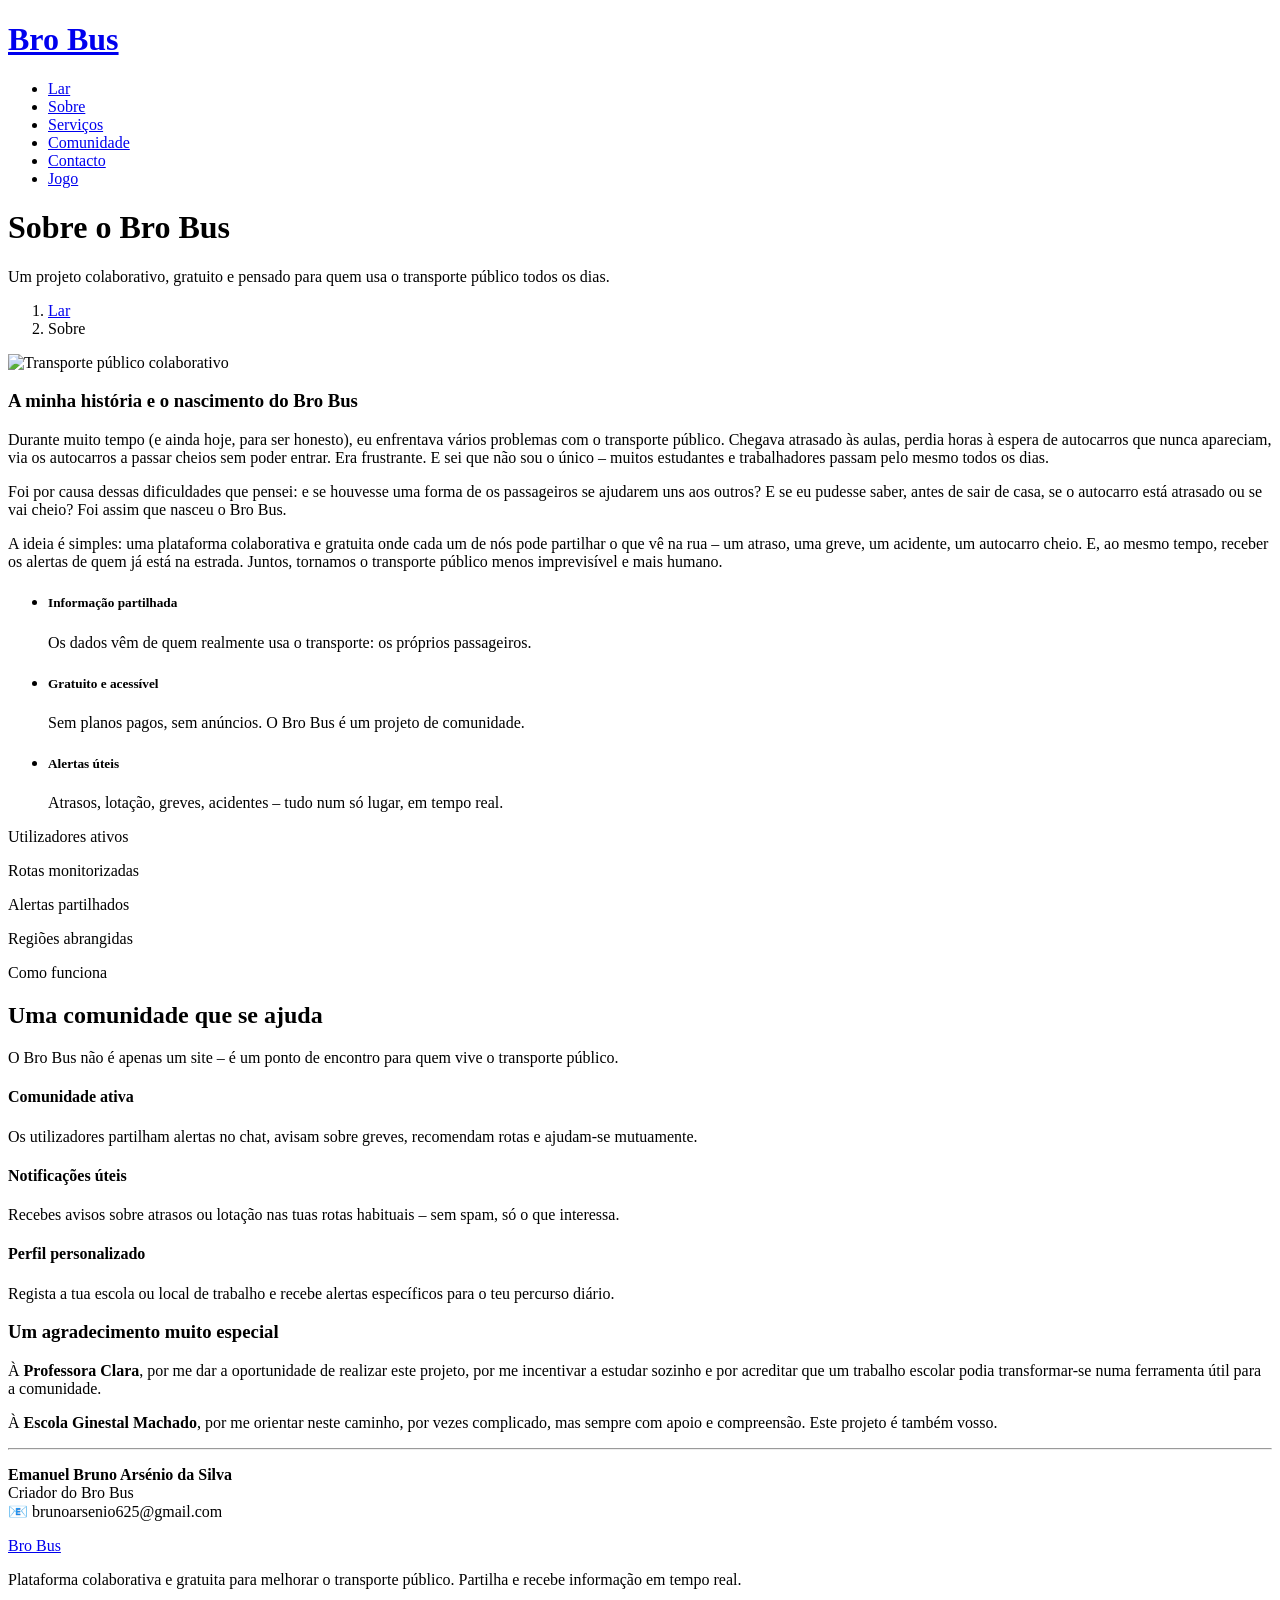
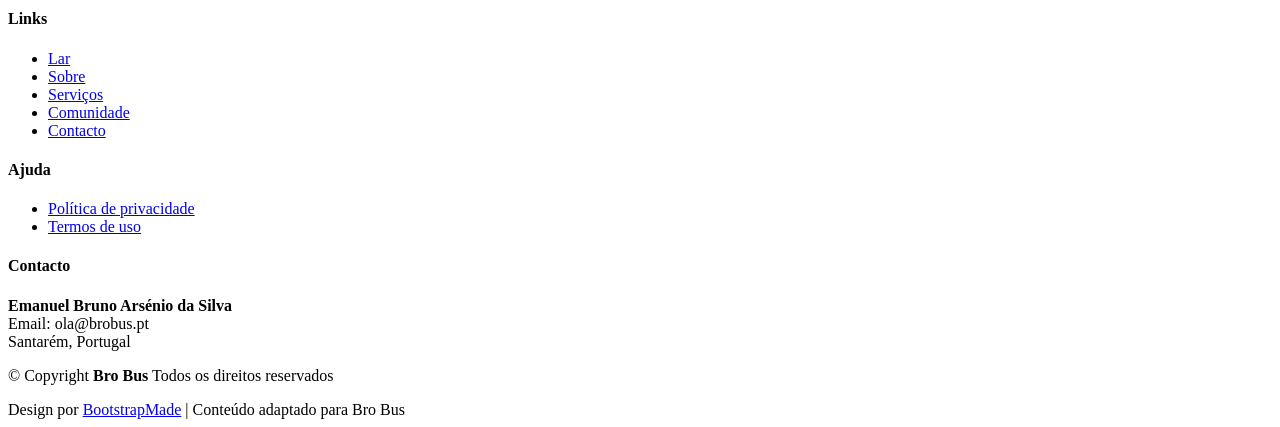
==== about.html @ 73ca7500 "Add files via upload" ====
<!DOCTYPE html>
<html lang="pt">
<head>
  <meta charset="utf-8">
  <meta content="width=device-width, initial-scale=1.0" name="viewport">
  <title>Bro Bus - Sobre o projeto</title>
  <meta name="description" content="Conheça a história do Bro Bus, uma plataforma colaborativa e gratuita para melhorar o transporte público.">
  <meta name="keywords" content="Bro Bus, transporte público, autocarro, colaboração, atrasos">

  <!-- Favicons -->
  <link href="assets/img/favicon.png" rel="icon">
  <link href="assets/img/apple-touch-icon.png" rel="apple-touch-icon">

  <!-- Fonts -->
  <link href="https://fonts.googleapis.com" rel="preconnect">
  <link href="https://fonts.gstatic.com" rel="preconnect" crossorigin>
  <link href="https://fonts.googleapis.com/css2?family=Roboto:ital,wght@0,100;0,300;0,400;0,500;0,700;0,900;1,100;1,300;1,400;1,500;1,700;1,900&family=Poppins:ital,wght@0,100;0,200;0,300;0,400;0,500;0,600;0,700;0,800;0,900;1,100;1,200;1,300;1,400;1,500;1,600;1,700;1,800;1,900&display=swap" rel="stylesheet">

  <!-- Vendor CSS Files -->
  <link href="assets/vendor/bootstrap/css/bootstrap.min.css" rel="stylesheet">
  <link href="assets/vendor/bootstrap-icons/bootstrap-icons.css" rel="stylesheet">
  <link href="assets/vendor/aos/aos.css" rel="stylesheet">
  <link href="assets/vendor/fontawesome-free/css/all.min.css" rel="stylesheet">
  <link href="assets/vendor/glightbox/css/glightbox.min.css" rel="stylesheet">
  <link href="assets/vendor/swiper/swiper-bundle.min.css" rel="stylesheet">

  <!-- Main CSS File -->
  <link href="assets/css/main.css" rel="stylesheet">
</head>

<body class="about-page">

  <header id="header" class="header d-flex align-items-center fixed-top">
    <div class="container-fluid container-xl position-relative d-flex align-items-center">
      <a href="index.html" class="logo d-flex align-items-center me-auto">
        <h1 class="sitename">Bro Bus</h1>
      </a>

      <nav id="navmenu" class="navmenu">
        <ul>
          <li><a href="index.html">Lar</a></li>
          <li><a href="about.html" class="active">Sobre</a></li>
          <li><a href="services.html">Serviços</a></li>
          <li><a href="pricing.html">Comunidade</a></li>
          <li><a href="contact.html">Contacto</a></li>
          <li><a href="game.html">Jogo</a></li>
        </ul>
        <i class="mobile-nav-toggle d-xl-none bi bi-list"></i>
      </nav>
    </div>
  </header>

  <main class="main">

    <!-- Page Title -->
    <div class="page-title dark-background" data-aos="fade" style="background-image: url(assets/img/page-title-bg.jpg);">
      <div class="container position-relative">
        <h1>Sobre o Bro Bus</h1>
        <p>Um projeto colaborativo, gratuito e pensado para quem usa o transporte público todos os dias.</p>
        <nav class="breadcrumbs">
          <ol>
            <li><a href="index.html">Lar</a></li>
            <li class="current">Sobre</li>
          </ol>
        </nav>
      </div>
    </div>

    <!-- About Section (história pessoal) - sem vídeo -->
    <section id="about" class="about section">
      <div class="container">
        <div class="row gy-4">
          <div class="col-lg-6 position-relative align-self-start order-lg-last order-first" data-aos="fade-up" data-aos-delay="200">
            <img src="assets/img/about.jpg" class="img-fluid" alt="Transporte público colaborativo">
          </div>
          <div class="col-lg-6 content order-last order-lg-first" data-aos="fade-up" data-aos-delay="100">
            <h3>A minha história e o nascimento do Bro Bus</h3>
            <p>
              Durante muito tempo (e ainda hoje, para ser honesto), eu enfrentava vários problemas com o transporte público. Chegava atrasado às aulas, perdia horas à espera de autocarros que nunca apareciam, via os autocarros a passar cheios sem poder entrar. Era frustrante. E sei que não sou o único – muitos estudantes e trabalhadores passam pelo mesmo todos os dias.
            </p>
            <p>
              Foi por causa dessas dificuldades que pensei: e se houvesse uma forma de os passageiros se ajudarem uns aos outros? E se eu pudesse saber, antes de sair de casa, se o autocarro está atrasado ou se vai cheio? Foi assim que nasceu o Bro Bus.
            </p>
            <p>
              A ideia é simples: uma plataforma colaborativa e gratuita onde cada um de nós pode partilhar o que vê na rua – um atraso, uma greve, um acidente, um autocarro cheio. E, ao mesmo tempo, receber os alertas de quem já está na estrada. Juntos, tornamos o transporte público menos imprevisível e mais humano.
            </p>
            <ul>
              <li><i class="bi bi-diagram-3"></i> <div><h5>Informação partilhada</h5><p>Os dados vêm de quem realmente usa o transporte: os próprios passageiros.</p></div></li>
              <li><i class="bi bi-fullscreen-exit"></i> <div><h5>Gratuito e acessível</h5><p>Sem planos pagos, sem anúncios. O Bro Bus é um projeto de comunidade.</p></div></li>
              <li><i class="bi bi-broadcast"></i> <div><h5>Alertas úteis</h5><p>Atrasos, lotação, greves, acidentes – tudo num só lugar, em tempo real.</p></div></li>
            </ul>
          </div>
        </div>
      </div>
    </section>

    <!-- Problemas que resolvemos (estatísticas) -->
    <section id="stats" class="stats section">
      <div class="container" data-aos="fade-up" data-aos-delay="100">
        <div class="row gy-4">
          <div class="col-lg-3 col-md-6">
            <div class="stats-item text-center w-100 h-100">
              <span data-purecounter-start="0" data-purecounter-end="1240" data-purecounter-duration="1" class="purecounter"></span>
              <p>Utilizadores ativos</p>
            </div>
          </div>
          <div class="col-lg-3 col-md-6">
            <div class="stats-item text-center w-100 h-100">
              <span data-purecounter-start="0" data-purecounter-end="328" data-purecounter-duration="1" class="purecounter"></span>
              <p>Rotas monitorizadas</p>
            </div>
          </div>
          <div class="col-lg-3 col-md-6">
            <div class="stats-item text-center w-100 h-100">
              <span data-purecounter-start="0" data-purecounter-end="1527" data-purecounter-duration="1" class="purecounter"></span>
              <p>Alertas partilhados</p>
            </div>
          </div>
          <div class="col-lg-3 col-md-6">
            <div class="stats-item text-center w-100 h-100">
              <span data-purecounter-start="0" data-purecounter-end="5" data-purecounter-duration="1" class="purecounter"></span>
              <p>Regiões abrangidas</p>
            </div>
          </div>
        </div>
      </div>
    </section>

    <!-- Desenvolvimento (como funciona a comunidade) -->
    <section id="development" class="section">
      <div class="container section-title" data-aos="fade-up">
        <span>Como funciona</span>
        <h2>Uma comunidade que se ajuda</h2>
        <p>O Bro Bus não é apenas um site – é um ponto de encontro para quem vive o transporte público.</p>
      </div>
      <div class="container" data-aos="fade-up">
        <div class="row gy-4">
          <div class="col-lg-4">
            <div class="card border-0 shadow-sm p-4 h-100">
              <i class="bi bi-chat-dots fs-1 text-primary"></i>
              <h4 class="mt-3">Comunidade ativa</h4>
              <p>Os utilizadores partilham alertas no chat, avisam sobre greves, recomendam rotas e ajudam-se mutuamente.</p>
            </div>
          </div>
          <div class="col-lg-4">
            <div class="card border-0 shadow-sm p-4 h-100">
              <i class="bi bi-bell fs-1 text-primary"></i>
              <h4 class="mt-3">Notificações úteis</h4>
              <p>Recebes avisos sobre atrasos ou lotação nas tuas rotas habituais – sem spam, só o que interessa.</p>
            </div>
          </div>
          <div class="col-lg-4">
            <div class="card border-0 shadow-sm p-4 h-100">
              <i class="bi bi-person-badge fs-1 text-primary"></i>
              <h4 class="mt-3">Perfil personalizado</h4>
              <p>Regista a tua escola ou local de trabalho e recebe alertas específicos para o teu percurso diário.</p>
            </div>
          </div>
        </div>
      </div>
    </section>

    <!-- Agradecimento especial -->
    <section class="section pt-0">
      <div class="container" data-aos="fade-up">
        <div class="row justify-content-center">
          <div class="col-lg-8 text-center bg-light p-5 rounded-4">
            <h3><i class="bi bi-heart-fill text-danger"></i> Um agradecimento muito especial</h3>
            <p>
              À <strong>Professora Clara</strong>, por me dar a oportunidade de realizar este projeto, por me incentivar a estudar sozinho e por acreditar que um trabalho escolar podia transformar-se numa ferramenta útil para a comunidade.
            </p>
            <p>
              À <strong>Escola Ginestal Machado</strong>, por me orientar neste caminho, por vezes complicado, mas sempre com apoio e compreensão. Este projeto é também vosso.
            </p>
            <hr class="my-4">
            <p class="mb-0">
              <strong>Emanuel Bruno Arsénio da Silva</strong><br>
              Criador do Bro Bus<br>
              📧 brunoarsenio625@gmail.com
            </p>
          </div>
        </div>
      </div>
    </section>

  </main>

  <footer id="footer" class="footer dark-background">
    <div class="container footer-top">
      <div class="row gy-4">
        <div class="col-lg-5 col-md-12 footer-about">
          <a href="index.html" class="logo d-flex align-items-center"><span class="sitename">Bro Bus</span></a>
          <p>Plataforma colaborativa e gratuita para melhorar o transporte público. Partilha e recebe informação em tempo real.</p>
          <div class="social-links d-flex mt-4">
            <a href="#"><i class="bi bi-twitter-x"></i></a>
            <a href="#"><i class="bi bi-facebook"></i></a>
            <a href="#"><i class="bi bi-instagram"></i></a>
          </div>
        </div>
        <div class="col-lg-2 col-6 footer-links">
          <h4>Links</h4>
          <ul>
            <li><a href="index.html">Lar</a></li>
            <li><a href="about.html">Sobre</a></li>
            <li><a href="services.html">Serviços</a></li>
            <li><a href="pricing.html">Comunidade</a></li>
            <li><a href="contact.html">Contacto</a></li>
          </ul>
        </div>
        <div class="col-lg-2 col-6 footer-links">
          <h4>Ajuda</h4>
          <ul>
            <li><a href="#">Política de privacidade</a></li>
            <li><a href="#">Termos de uso</a></li>
          </ul>
        </div>
        <div class="col-lg-3 col-md-12 footer-contact text-center text-md-start">
          <h4>Contacto</h4>
          <p><strong>Emanuel Bruno Arsénio da Silva</strong><br>
          Email: ola@brobus.pt<br>
          Santarém, Portugal</p>
        </div>
      </div>
    </div>
    <div class="container copyright text-center mt-4">
      <p>© <span>Copyright</span> <strong class="px-1 sitename">Bro Bus</strong> <span>Todos os direitos reservados</span></p>
      <div class="credits">Design por <a href="https://bootstrapmade.com/">BootstrapMade</a> | Conteúdo adaptado para Bro Bus</div>
    </div>
  </footer>

  <a href="#" id="scroll-top" class="scroll-top d-flex align-items-center justify-content-center"><i class="bi bi-arrow-up-short"></i></a>
  <div id="preloader"></div>

  <script src="assets/vendor/bootstrap/js/bootstrap.bundle.min.js"></script>
  <script src="assets/vendor/php-email-form/validate.js"></script>
  <script src="assets/vendor/aos/aos.js"></script>
  <script src="assets/vendor/purecounter/purecounter_vanilla.js"></script>
  <script src="assets/vendor/glightbox/js/glightbox.min.js"></script>
  <script src="assets/vendor/swiper/swiper-bundle.min.js"></script>
  <script src="assets/js/main.js"></script>
  <script>
    AOS.init();
    new PureCounter();
  </script>
</body>
</html>
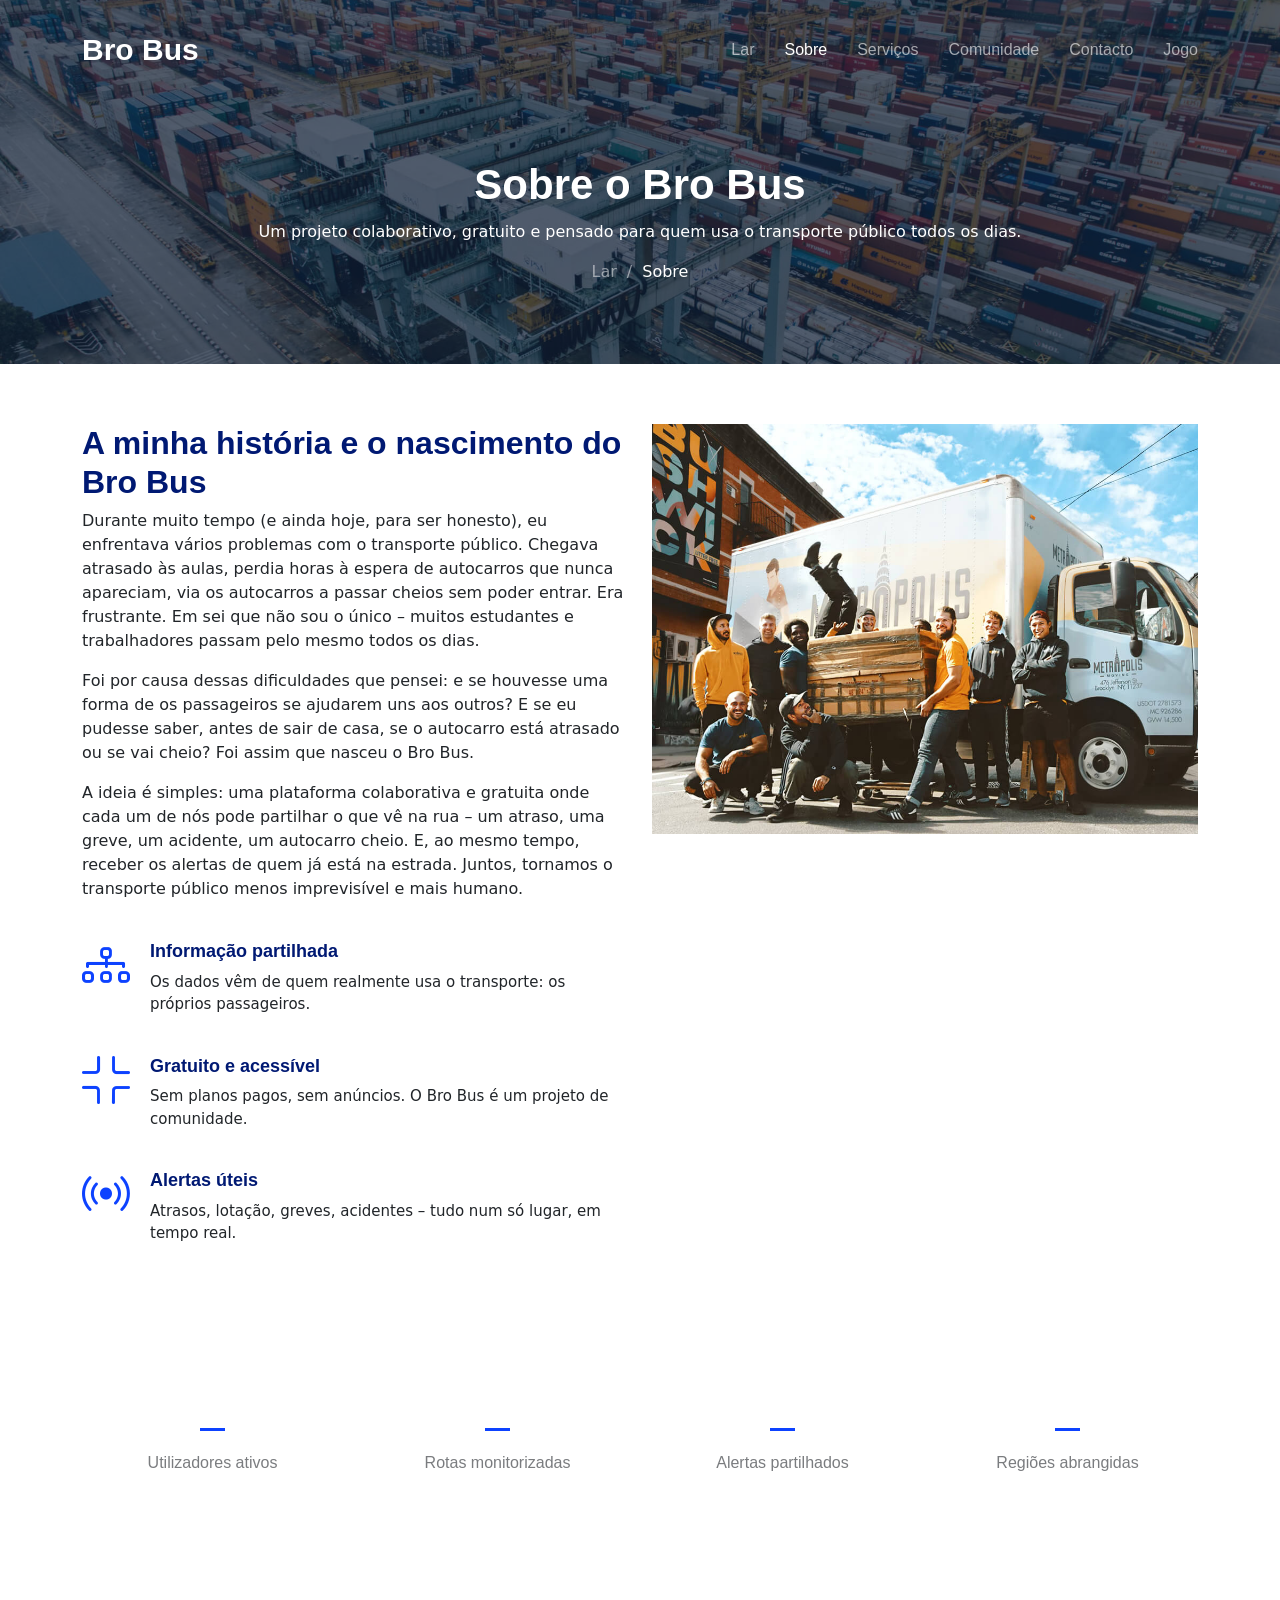
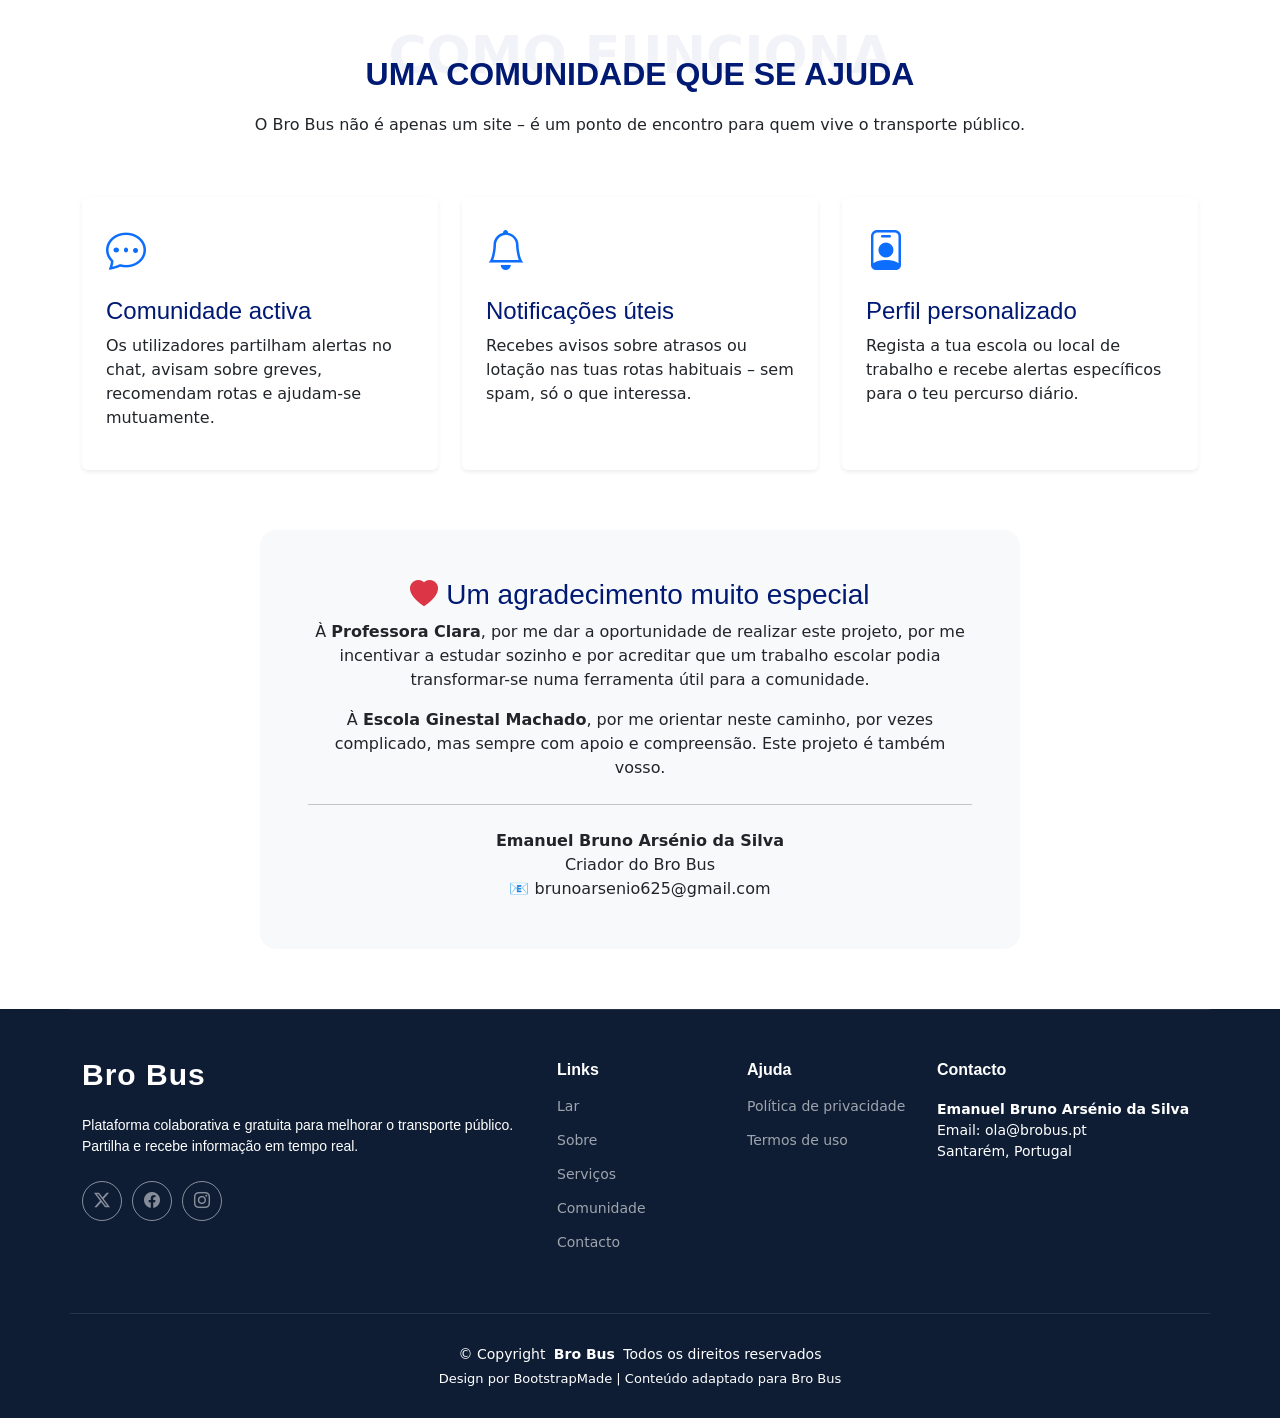
==== commit 9c7ecb10: "Update about.html" ====
--- a/about.html
+++ b/about.html
@@ -7,25 +7,21 @@
   <meta name="description" content="Conheça a história do Bro Bus, uma plataforma colaborativa e gratuita para melhorar o transporte público.">
   <meta name="keywords" content="Bro Bus, transporte público, autocarro, colaboração, atrasos">
 
-  <!-- Favicons -->
-  <link href="assets/img/favicon.png" rel="icon">
-  <link href="assets/img/apple-touch-icon.png" rel="apple-touch-icon">
-
-  <!-- Fonts -->
+  <link href="img/favicon.png" rel="icon">
+  <link href="img/apple-touch-icon.png" rel="apple-touch-icon">
+
   <link href="https://fonts.googleapis.com" rel="preconnect">
   <link href="https://fonts.gstatic.com" rel="preconnect" crossorigin>
   <link href="https://fonts.googleapis.com/css2?family=Roboto:ital,wght@0,100;0,300;0,400;0,500;0,700;0,900;1,100;1,300;1,400;1,500;1,700;1,900&family=Poppins:ital,wght@0,100;0,200;0,300;0,400;0,500;0,600;0,700;0,800;0,900;1,100;1,200;1,300;1,400;1,500;1,600;1,700;1,800;1,900&display=swap" rel="stylesheet">
 
-  <!-- Vendor CSS Files -->
-  <link href="assets/vendor/bootstrap/css/bootstrap.min.css" rel="stylesheet">
-  <link href="assets/vendor/bootstrap-icons/bootstrap-icons.css" rel="stylesheet">
-  <link href="assets/vendor/aos/aos.css" rel="stylesheet">
-  <link href="assets/vendor/fontawesome-free/css/all.min.css" rel="stylesheet">
-  <link href="assets/vendor/glightbox/css/glightbox.min.css" rel="stylesheet">
-  <link href="assets/vendor/swiper/swiper-bundle.min.css" rel="stylesheet">
-
-  <!-- Main CSS File -->
-  <link href="assets/css/main.css" rel="stylesheet">
+  <link href="vendor/bootstrap/css/bootstrap.min.css" rel="stylesheet">
+  <link href="vendor/bootstrap-icons/bootstrap-icons.css" rel="stylesheet">
+  <link href="vendor/aos/aos.css" rel="stylesheet">
+  <link href="vendor/fontawesome-free/css/all.min.css" rel="stylesheet">
+  <link href="vendor/glightbox/css/glightbox.min.css" rel="stylesheet">
+  <link href="vendor/swiper/swiper-bundle.min.css" rel="stylesheet">
+
+  <link href="css/main.css" rel="stylesheet">
 </head>
 
 <body class="about-page">
@@ -52,8 +48,7 @@
 
   <main class="main">
 
-    <!-- Page Title -->
-    <div class="page-title dark-background" data-aos="fade" style="background-image: url(assets/img/page-title-bg.jpg);">
+    <div class="page-title dark-background" data-aos="fade" style="background-image: url(img/page-title-bg.jpg);">
       <div class="container position-relative">
         <h1>Sobre o Bro Bus</h1>
         <p>Um projeto colaborativo, gratuito e pensado para quem usa o transporte público todos os dias.</p>
@@ -66,17 +61,16 @@
       </div>
     </div>
 
-    <!-- About Section (história pessoal) - sem vídeo -->
     <section id="about" class="about section">
       <div class="container">
         <div class="row gy-4">
           <div class="col-lg-6 position-relative align-self-start order-lg-last order-first" data-aos="fade-up" data-aos-delay="200">
-            <img src="assets/img/about.jpg" class="img-fluid" alt="Transporte público colaborativo">
+            <img src="img/about.jpg" class="img-fluid" alt="Transporte público colaborativo">
           </div>
           <div class="col-lg-6 content order-last order-lg-first" data-aos="fade-up" data-aos-delay="100">
             <h3>A minha história e o nascimento do Bro Bus</h3>
             <p>
-              Durante muito tempo (e ainda hoje, para ser honesto), eu enfrentava vários problemas com o transporte público. Chegava atrasado às aulas, perdia horas à espera de autocarros que nunca apareciam, via os autocarros a passar cheios sem poder entrar. Era frustrante. E sei que não sou o único – muitos estudantes e trabalhadores passam pelo mesmo todos os dias.
+              Durante muito tempo (e ainda hoje, para ser honesto), eu enfrentava vários problemas com o transporte público. Chegava atrasado às aulas, perdia horas à espera de autocarros que nunca apareciam, via os autocarros a passar cheios sem poder entrar. Era frustrante. Em sei que não sou o único – muitos estudantes e trabalhadores passam pelo mesmo todos os dias.
             </p>
             <p>
               Foi por causa dessas dificuldades que pensei: e se houvesse uma forma de os passageiros se ajudarem uns aos outros? E se eu pudesse saber, antes de sair de casa, se o autocarro está atrasado ou se vai cheio? Foi assim que nasceu o Bro Bus.
@@ -94,7 +88,6 @@
       </div>
     </section>
 
-    <!-- Problemas que resolvemos (estatísticas) -->
     <section id="stats" class="stats section">
       <div class="container" data-aos="fade-up" data-aos-delay="100">
         <div class="row gy-4">
@@ -126,7 +119,6 @@
       </div>
     </section>
 
-    <!-- Desenvolvimento (como funciona a comunidade) -->
     <section id="development" class="section">
       <div class="container section-title" data-aos="fade-up">
         <span>Como funciona</span>
@@ -138,7 +130,7 @@
           <div class="col-lg-4">
             <div class="card border-0 shadow-sm p-4 h-100">
               <i class="bi bi-chat-dots fs-1 text-primary"></i>
-              <h4 class="mt-3">Comunidade ativa</h4>
+              <h4 class="mt-3">Comunidade activa</h4>
               <p>Os utilizadores partilham alertas no chat, avisam sobre greves, recomendam rotas e ajudam-se mutuamente.</p>
             </div>
           </div>
@@ -160,7 +152,6 @@
       </div>
     </section>
 
-    <!-- Agradecimento especial -->
     <section class="section pt-0">
       <div class="container" data-aos="fade-up">
         <div class="row justify-content-center">
@@ -231,16 +222,16 @@
   <a href="#" id="scroll-top" class="scroll-top d-flex align-items-center justify-content-center"><i class="bi bi-arrow-up-short"></i></a>
   <div id="preloader"></div>
 
-  <script src="assets/vendor/bootstrap/js/bootstrap.bundle.min.js"></script>
-  <script src="assets/vendor/php-email-form/validate.js"></script>
-  <script src="assets/vendor/aos/aos.js"></script>
-  <script src="assets/vendor/purecounter/purecounter_vanilla.js"></script>
-  <script src="assets/vendor/glightbox/js/glightbox.min.js"></script>
-  <script src="assets/vendor/swiper/swiper-bundle.min.js"></script>
-  <script src="assets/js/main.js"></script>
+  <script src="vendor/bootstrap/js/bootstrap.bundle.min.js"></script>
+  <script src="vendor/php-email-form/validate.js"></script>
+  <script src="vendor/aos/aos.js"></script>
+  <script src="vendor/purecounter/purecounter_vanilla.js"></script>
+  <script src="vendor/glightbox/js/glightbox.min.js"></script>
+  <script src="vendor/swiper/swiper-bundle.min.js"></script>
+  <script src="js/main.js"></script>
   <script>
     AOS.init();
     new PureCounter();
   </script>
 </body>
-</html>+</html>
--- a/css/main.css
+++ b/css/main.css
@@ -0,0 +1,2010 @@
+/**
+* Template Name: Logis
+* Template URL: https://bootstrapmade.com/logis-bootstrap-logistics-website-template/
+* Updated: Aug 07 2024 with Bootstrap v5.3.3
+* Author: BootstrapMade.com
+* License: https://bootstrapmade.com/license/
+*/
+
+/*--------------------------------------------------------------
+# Font & Color Variables
+# Help: https://bootstrapmade.com/color-system/
+--------------------------------------------------------------*/
+/* Fonts */
+:root {
+  --default-font: "Roboto",  system-ui, -apple-system, "Segoe UI", Roboto, "Helvetica Neue", Arial, "Noto Sans", "Liberation Sans", sans-serif, "Apple Color Emoji", "Segoe UI Emoji", "Segoe UI Symbol", "Noto Color Emoji";
+  --heading-font: "Poppins",  sans-serif;
+  --nav-font: "Poppins",  sans-serif;
+}
+
+/* Global Colors - The following color variables are used throughout the website. Updating them here will change the color scheme of the entire website */
+:root { 
+  --background-color: #ffffff; /* Background color for the entire website, including individual sections */
+  --default-color: #212529; /* Default color used for the majority of the text content across the entire website */
+  --heading-color: #001973; /* Color for headings, subheadings and title throughout the website */
+  --accent-color: #0d42ff; /* Accent color that represents your brand on the website. It's used for buttons, links, and other elements that need to stand out */
+  --surface-color: #ffffff; /* The surface color is used as a background of boxed elements within sections, such as cards, icon boxes, or other elements that require a visual separation from the global background. */
+  --contrast-color: #ffffff; /* Contrast color for text, ensuring readability against backgrounds of accent, heading, or default colors. */
+}
+
+/* Nav Menu Colors - The following color variables are used specifically for the navigation menu. They are separate from the global colors to allow for more customization options */
+:root {
+  --nav-color: rgba(255, 255, 255, 0.6);  /* The default color of the main navmenu links */
+  --nav-hover-color: #ffffff; /* Applied to main navmenu links when they are hovered over or active */
+  --nav-mobile-background-color: #ffffff; /* Used as the background color for mobile navigation menu */
+  --nav-dropdown-background-color: #ffffff; /* Used as the background color for dropdown items that appear when hovering over primary navigation items */
+  --nav-dropdown-color: #212529; /* Used for navigation links of the dropdown items in the navigation menu. */
+  --nav-dropdown-hover-color: #0d42ff; /* Similar to --nav-hover-color, this color is applied to dropdown navigation links when they are hovered over. */
+}
+
+/* Color Presets - These classes override global colors when applied to any section or element, providing reuse of the sam color scheme. */
+
+.light-background {
+  --background-color: #f7f9fc;
+  --surface-color: #ffffff;
+}
+
+.dark-background {
+  --background-color: #0e1d34;
+  --default-color: #ffffff;
+  --heading-color: #ffffff;
+  --surface-color: #19335c;
+  --contrast-color: #ffffff;
+}
+
+/* Smooth scroll */
+:root {
+  scroll-behavior: smooth;
+}
+
+/*--------------------------------------------------------------
+# General Styling & Shared Classes
+--------------------------------------------------------------*/
+body {
+  color: var(--default-color);
+  background-color: var(--background-color);
+  font-family: var(--default-font);
+}
+
+a {
+  color: var(--accent-color);
+  text-decoration: none;
+  transition: 0.3s;
+}
+
+a:hover {
+  color: color-mix(in srgb, var(--accent-color), transparent 25%);
+  text-decoration: none;
+}
+
+h1,
+h2,
+h3,
+h4,
+h5,
+h6 {
+  color: var(--heading-color);
+  font-family: var(--heading-font);
+}
+
+/* Pulsating Play Button
+------------------------------*/
+.pulsating-play-btn {
+  width: 94px;
+  height: 94px;
+  background: radial-gradient(var(--accent-color) 50%, color-mix(in srgb, var(--accent-color), transparent 75%) 52%);
+  border-radius: 50%;
+  display: block;
+  position: relative;
+  overflow: hidden;
+}
+
+.pulsating-play-btn:before {
+  content: "";
+  position: absolute;
+  width: 120px;
+  height: 120px;
+  animation-delay: 0s;
+  animation: pulsate-play-btn 2s;
+  animation-direction: forwards;
+  animation-iteration-count: infinite;
+  animation-timing-function: steps;
+  opacity: 1;
+  border-radius: 50%;
+  border: 5px solid color-mix(in srgb, var(--accent-color), transparent 30%);
+  top: -15%;
+  left: -15%;
+  background: rgba(198, 16, 0, 0);
+}
+
+.pulsating-play-btn:after {
+  content: "";
+  position: absolute;
+  left: 50%;
+  top: 50%;
+  transform: translateX(-40%) translateY(-50%);
+  width: 0;
+  height: 0;
+  border-top: 10px solid transparent;
+  border-bottom: 10px solid transparent;
+  border-left: 15px solid #fff;
+  z-index: 100;
+  transition: all 400ms cubic-bezier(0.55, 0.055, 0.675, 0.19);
+}
+
+.pulsating-play-btn:hover:before {
+  content: "";
+  position: absolute;
+  left: 50%;
+  top: 50%;
+  transform: translateX(-40%) translateY(-50%);
+  width: 0;
+  height: 0;
+  border: none;
+  border-top: 10px solid transparent;
+  border-bottom: 10px solid transparent;
+  border-left: 15px solid #fff;
+  z-index: 200;
+  animation: none;
+  border-radius: 0;
+}
+
+.pulsating-play-btn:hover:after {
+  border-left: 15px solid var(--accent-color);
+  transform: scale(20);
+}
+
+@keyframes pulsate-play-btn {
+  0% {
+    transform: scale(0.6, 0.6);
+    opacity: 1;
+  }
+
+  100% {
+    transform: scale(1, 1);
+    opacity: 0;
+  }
+}
+
+/* PHP Email Form Messages
+------------------------------*/
+.php-email-form .error-message {
+  display: none;
+  background: #df1529;
+  color: #ffffff;
+  text-align: left;
+  padding: 15px;
+  margin-bottom: 24px;
+  font-weight: 600;
+}
+
+.php-email-form .sent-message {
+  display: none;
+  color: #ffffff;
+  background: #059652;
+  text-align: center;
+  padding: 15px;
+  margin-bottom: 24px;
+  font-weight: 600;
+}
+
+.php-email-form .loading {
+  display: none;
+  background: var(--surface-color);
+  text-align: center;
+  padding: 15px;
+  margin-bottom: 24px;
+}
+
+.php-email-form .loading:before {
+  content: "";
+  display: inline-block;
+  border-radius: 50%;
+  width: 24px;
+  height: 24px;
+  margin: 0 10px -6px 0;
+  border: 3px solid var(--accent-color);
+  border-top-color: var(--surface-color);
+  animation: php-email-form-loading 1s linear infinite;
+}
+
+@keyframes php-email-form-loading {
+  0% {
+    transform: rotate(0deg);
+  }
+
+  100% {
+    transform: rotate(360deg);
+  }
+}
+
+/*--------------------------------------------------------------
+# Global Header
+--------------------------------------------------------------*/
+.header {
+  --background-color: rgba(255, 255, 255, 0);
+  --heading-color: #ffffff;
+  color: var(--default-color);
+  background-color: var(--background-color);
+  padding: 20px 0;
+  transition: all 0.5s;
+  z-index: 997;
+}
+
+.header .logo {
+  line-height: 1;
+}
+
+.header .logo img {
+  max-height: 36px;
+  margin-right: 8px;
+}
+
+.header .logo h1 {
+  font-size: 30px;
+  margin: 0;
+  font-weight: 700;
+  color: var(--heading-color);
+}
+
+.header .btn-getstarted,
+.header .btn-getstarted:focus {
+  color: var(--contrast-color);
+  background: var(--accent-color);
+  font-size: 14px;
+  padding: 8px 25px;
+  margin: 0 0 0 30px;
+  border-radius: 4px;
+  transition: 0.3s;
+}
+
+.header .btn-getstarted:hover,
+.header .btn-getstarted:focus:hover {
+  color: var(--contrast-color);
+  background: color-mix(in srgb, var(--accent-color), transparent 15%);
+}
+
+@media (max-width: 1200px) {
+  .header .logo {
+    order: 1;
+  }
+
+  .header .btn-getstarted {
+    order: 2;
+    margin: 0 15px 0 0;
+    padding: 6px 15px;
+  }
+
+  .header .navmenu {
+    order: 3;
+  }
+}
+
+.scrolled .header {
+  padding: 10px 0;
+  box-shadow: 0px 0 18px rgba(0, 0, 0, 0.1);
+}
+
+/* Global Header on Scroll
+------------------------------*/
+.scrolled .header {
+  --background-color: rgba(14, 29, 52, 0.9);
+}
+
+/*--------------------------------------------------------------
+# Navigation Menu
+--------------------------------------------------------------*/
+/* Navmenu - Desktop */
+@media (min-width: 1200px) {
+  .navmenu {
+    padding: 0;
+  }
+
+  .navmenu ul {
+    margin: 0;
+    padding: 0;
+    display: flex;
+    list-style: none;
+    align-items: center;
+  }
+
+  .navmenu li {
+    position: relative;
+  }
+
+  .navmenu a,
+  .navmenu a:focus {
+    color: var(--nav-color);
+    padding: 18px 15px;
+    font-size: 16px;
+    font-family: var(--nav-font);
+    font-weight: 400;
+    display: flex;
+    align-items: center;
+    justify-content: space-between;
+    white-space: nowrap;
+    transition: 0.3s;
+  }
+
+  .navmenu a i,
+  .navmenu a:focus i {
+    font-size: 12px;
+    line-height: 0;
+    margin-left: 5px;
+    transition: 0.3s;
+  }
+
+  .navmenu li:last-child a {
+    padding-right: 0;
+  }
+
+  .navmenu li:hover>a,
+  .navmenu .active,
+  .navmenu .active:focus {
+    color: var(--nav-hover-color);
+  }
+
+  .navmenu .dropdown ul {
+    margin: 0;
+    padding: 10px 0;
+    background: var(--nav-dropdown-background-color);
+    display: block;
+    position: absolute;
+    visibility: hidden;
+    left: 14px;
+    top: 130%;
+    opacity: 0;
+    transition: 0.3s;
+    border-radius: 4px;
+    z-index: 99;
+    box-shadow: 0px 0px 30px rgba(0, 0, 0, 0.1);
+  }
+
+  .navmenu .dropdown ul li {
+    min-width: 200px;
+  }
+
+  .navmenu .dropdown ul a {
+    padding: 10px 20px;
+    font-size: 15px;
+    text-transform: none;
+    color: var(--nav-dropdown-color);
+  }
+
+  .navmenu .dropdown ul a i {
+    font-size: 12px;
+  }
+
+  .navmenu .dropdown ul a:hover,
+  .navmenu .dropdown ul .active:hover,
+  .navmenu .dropdown ul li:hover>a {
+    color: var(--nav-dropdown-hover-color);
+  }
+
+  .navmenu .dropdown:hover>ul {
+    opacity: 1;
+    top: 100%;
+    visibility: visible;
+  }
+
+  .navmenu .dropdown .dropdown ul {
+    top: 0;
+    left: -90%;
+    visibility: hidden;
+  }
+
+  .navmenu .dropdown .dropdown:hover>ul {
+    opacity: 1;
+    top: 0;
+    left: -100%;
+    visibility: visible;
+  }
+}
+
+/* Navmenu - Mobile */
+@media (max-width: 1199px) {
+  .mobile-nav-toggle {
+    color: var(--nav-color);
+    font-size: 28px;
+    line-height: 0;
+    margin-right: 10px;
+    cursor: pointer;
+    transition: color 0.3s;
+  }
+
+  .navmenu {
+    padding: 0;
+    z-index: 9997;
+  }
+
+  .navmenu ul {
+    display: none;
+    list-style: none;
+    position: absolute;
+    inset: 60px 20px 20px 20px;
+    padding: 10px 0;
+    margin: 0;
+    border-radius: 6px;
+    background-color: var(--nav-mobile-background-color);
+    overflow-y: auto;
+    transition: 0.3s;
+    z-index: 9998;
+    box-shadow: 0px 0px 30px rgba(0, 0, 0, 0.1);
+  }
+
+  .navmenu a,
+  .navmenu a:focus {
+    color: var(--nav-dropdown-color);
+    padding: 10px 20px;
+    font-family: var(--nav-font);
+    font-size: 17px;
+    font-weight: 500;
+    display: flex;
+    align-items: center;
+    justify-content: space-between;
+    white-space: nowrap;
+    transition: 0.3s;
+  }
+
+  .navmenu a i,
+  .navmenu a:focus i {
+    font-size: 12px;
+    line-height: 0;
+    margin-left: 5px;
+    width: 30px;
+    height: 30px;
+    display: flex;
+    align-items: center;
+    justify-content: center;
+    border-radius: 50%;
+    transition: 0.3s;
+    background-color: color-mix(in srgb, var(--accent-color), transparent 90%);
+  }
+
+  .navmenu a i:hover,
+  .navmenu a:focus i:hover {
+    background-color: var(--accent-color);
+    color: var(--contrast-color);
+  }
+
+  .navmenu a:hover,
+  .navmenu .active,
+  .navmenu .active:focus {
+    color: var(--nav-dropdown-hover-color);
+  }
+
+  .navmenu .active i,
+  .navmenu .active:focus i {
+    background-color: var(--accent-color);
+    color: var(--contrast-color);
+    transform: rotate(180deg);
+  }
+
+  .navmenu .dropdown ul {
+    position: static;
+    display: none;
+    z-index: 99;
+    padding: 10px 0;
+    margin: 10px 20px;
+    background-color: var(--nav-dropdown-background-color);
+    border: 1px solid color-mix(in srgb, var(--default-color), transparent 90%);
+    box-shadow: none;
+    transition: all 0.5s ease-in-out;
+  }
+
+  .navmenu .dropdown ul ul {
+    background-color: rgba(33, 37, 41, 0.1);
+  }
+
+  .navmenu .dropdown>.dropdown-active {
+    display: block;
+    background-color: rgba(33, 37, 41, 0.03);
+  }
+
+  .mobile-nav-active {
+    overflow: hidden;
+  }
+
+  .mobile-nav-active .mobile-nav-toggle {
+    color: #fff;
+    position: absolute;
+    font-size: 32px;
+    top: 15px;
+    right: 15px;
+    margin-right: 0;
+    z-index: 9999;
+  }
+
+  .mobile-nav-active .navmenu {
+    position: fixed;
+    overflow: hidden;
+    inset: 0;
+    background: rgba(33, 37, 41, 0.8);
+    transition: 0.3s;
+  }
+
+  .mobile-nav-active .navmenu>ul {
+    display: block;
+  }
+}
+
+/*--------------------------------------------------------------
+# Global Footer
+--------------------------------------------------------------*/
+.footer {
+  color: var(--default-color);
+  background-color: var(--background-color);
+  font-size: 14px;
+  position: relative;
+}
+
+.footer .footer-top {
+  padding-top: 50px;
+  border-top: 1px solid color-mix(in srgb, var(--default-color), transparent 90%);
+}
+
+.footer .footer-about .logo {
+  line-height: 1;
+  margin-bottom: 25px;
+}
+
+.footer .footer-about .logo img {
+  max-height: 40px;
+  margin-right: 6px;
+}
+
+.footer .footer-about .logo span {
+  color: var(--heading-color);
+  font-size: 30px;
+  font-weight: 700;
+  letter-spacing: 1px;
+  font-family: var(--heading-font);
+}
+
+.footer .footer-about p {
+  font-size: 14px;
+  font-family: var(--heading-font);
+}
+
+.footer .social-links a {
+  display: flex;
+  align-items: center;
+  justify-content: center;
+  width: 40px;
+  height: 40px;
+  border-radius: 50%;
+  border: 1px solid color-mix(in srgb, var(--default-color), transparent 50%);
+  font-size: 16px;
+  color: color-mix(in srgb, var(--default-color), transparent 50%);
+  margin-right: 10px;
+  transition: 0.3s;
+}
+
+.footer .social-links a:hover {
+  color: var(--default-color);
+  border-color: var(--default-color);
+}
+
+.footer h4 {
+  font-size: 16px;
+  font-weight: bold;
+  position: relative;
+  padding-bottom: 12px;
+}
+
+.footer .footer-links {
+  margin-bottom: 30px;
+}
+
+.footer .footer-links ul {
+  list-style: none;
+  padding: 0;
+  margin: 0;
+}
+
+.footer .footer-links ul i {
+  padding-right: 2px;
+  font-size: 12px;
+  line-height: 0;
+}
+
+.footer .footer-links ul li {
+  padding: 10px 0;
+  display: flex;
+  align-items: center;
+}
+
+.footer .footer-links ul li:first-child {
+  padding-top: 0;
+}
+
+.footer .footer-links ul a {
+  color: color-mix(in srgb, var(--default-color), transparent 40%);
+  display: inline-block;
+  line-height: 1;
+}
+
+.footer .footer-links ul a:hover {
+  color: var(--default-color);
+}
+
+.footer .footer-contact p {
+  margin-bottom: 5px;
+}
+
+.footer .copyright {
+  padding-top: 30px;
+  padding-bottom: 30px;
+  border-top: 1px solid color-mix(in srgb, var(--heading-color), transparent 90%);
+}
+
+.footer .copyright p {
+  margin-bottom: 0;
+}
+
+.footer .credits {
+  margin-top: 4px;
+  font-size: 13px;
+}
+
+.footer .credits a {
+  color: var(--default-color);
+}
+
+/*--------------------------------------------------------------
+# Preloader
+--------------------------------------------------------------*/
+#preloader {
+  position: fixed;
+  inset: 0;
+  z-index: 9999;
+  overflow: hidden;
+  background-color: var(--background-color);
+  transition: all 0.6s ease-out;
+  width: 100%;
+  height: 100vh;
+}
+
+#preloader:before,
+#preloader:after {
+  content: "";
+  position: absolute;
+  border: 4px solid var(--accent-color);
+  border-radius: 50%;
+  animation: animate-preloader 2s cubic-bezier(0, 0.2, 0.8, 1) infinite;
+}
+
+#preloader:after {
+  animation-delay: -0.5s;
+}
+
+@keyframes animate-preloader {
+  0% {
+    width: 10px;
+    height: 10px;
+    top: calc(50% - 5px);
+    left: calc(50% - 5px);
+    opacity: 1;
+  }
+
+  100% {
+    width: 72px;
+    height: 72px;
+    top: calc(50% - 36px);
+    left: calc(50% - 36px);
+    opacity: 0;
+  }
+}
+
+/*--------------------------------------------------------------
+# Scroll Top Button
+--------------------------------------------------------------*/
+.scroll-top {
+  position: fixed;
+  visibility: hidden;
+  opacity: 0;
+  right: 15px;
+  bottom: 15px;
+  z-index: 99999;
+  background-color: var(--accent-color);
+  width: 40px;
+  height: 40px;
+  border-radius: 4px;
+  transition: all 0.4s;
+}
+
+.scroll-top i {
+  font-size: 24px;
+  color: var(--contrast-color);
+  line-height: 0;
+}
+
+.scroll-top:hover {
+  background-color: color-mix(in srgb, var(--accent-color), transparent 20%);
+  color: var(--contrast-color);
+}
+
+.scroll-top.active {
+  visibility: visible;
+  opacity: 1;
+}
+
+/*--------------------------------------------------------------
+# Disable aos animation delay on mobile devices
+--------------------------------------------------------------*/
+@media screen and (max-width: 768px) {
+  [data-aos-delay] {
+    transition-delay: 0 !important;
+  }
+}
+
+/*--------------------------------------------------------------
+# Global Page Titles & Breadcrumbs
+--------------------------------------------------------------*/
+.page-title {
+  color: var(--default-color);
+  background-color: var(--background-color);
+  background-size: cover;
+  background-position: center;
+  background-repeat: no-repeat;
+  padding: 160px 0 80px 0;
+  text-align: center;
+  position: relative;
+}
+
+.page-title:before {
+  content: "";
+  background-color: color-mix(in srgb, var(--background-color), transparent 30%);
+  position: absolute;
+  inset: 0;
+}
+
+.page-title h1 {
+  font-size: 42px;
+  font-weight: 700;
+  margin-bottom: 10px;
+}
+
+.page-title .breadcrumbs ol {
+  display: flex;
+  flex-wrap: wrap;
+  list-style: none;
+  justify-content: center;
+  padding: 0;
+  margin: 0;
+  font-size: 16px;
+  font-weight: 400;
+}
+
+.page-title .breadcrumbs ol a {
+  color: color-mix(in srgb, var(--default-color), transparent 50%);
+}
+
+.page-title .breadcrumbs ol a:hover {
+  color: var(--contrast-color);
+}
+
+.page-title .breadcrumbs ol li+li {
+  padding-left: 10px;
+}
+
+.page-title .breadcrumbs ol li+li::before {
+  content: "/";
+  display: inline-block;
+  padding-right: 10px;
+  color: color-mix(in srgb, var(--default-color), transparent 50%);
+}
+
+/*--------------------------------------------------------------
+# Global Sections
+--------------------------------------------------------------*/
+section,
+.section {
+  color: var(--default-color);
+  background-color: var(--background-color);
+  padding: 60px 0;
+  scroll-margin-top: 100px;
+  overflow: clip;
+}
+
+@media (max-width: 1199px) {
+
+  section,
+  .section {
+    scroll-margin-top: 66px;
+  }
+}
+
+/*--------------------------------------------------------------
+# Global Section Titles
+--------------------------------------------------------------*/
+.section-title {
+  text-align: center;
+  padding: 30px 0;
+  margin-bottom: 30px;
+  position: relative;
+}
+
+.section-title h2 {
+  font-size: 32px;
+  font-weight: 700;
+  text-transform: uppercase;
+  margin-bottom: 20px;
+  padding-bottom: 0;
+  position: relative;
+  z-index: 2;
+}
+
+.section-title span {
+  position: absolute;
+  top: 4px;
+  color: color-mix(in srgb, var(--heading-color), transparent 95%);
+  left: 0;
+  right: 0;
+  z-index: 1;
+  font-weight: 700;
+  font-size: 52px;
+  text-transform: uppercase;
+  line-height: 1;
+}
+
+.section-title p {
+  margin-bottom: 0;
+  position: relative;
+  z-index: 2;
+}
+
+@media (max-width: 575px) {
+  .section-title h2 {
+    font-size: 28px;
+    margin-bottom: 15px;
+  }
+
+  .section-title span {
+    font-size: 38px;
+  }
+}
+
+/*--------------------------------------------------------------
+# Hero Section
+--------------------------------------------------------------*/
+.hero {
+  width: 100%;
+  min-height: 50vh;
+  position: relative;
+  padding: 120px 0 60px 0;
+}
+
+.hero .hero-bg {
+  position: absolute;
+  inset: 0;
+  display: block;
+  width: 100%;
+  height: 100%;
+  object-fit: cover;
+  z-index: 1;
+}
+
+.hero .container {
+  position: relative;
+  z-index: 3;
+}
+
+.hero h2 {
+  margin-bottom: 20px;
+  padding: 0;
+  font-size: 40px;
+  font-weight: 700;
+}
+
+@media (max-width: 575px) {
+  .hero h2 {
+    font-size: 30px;
+  }
+}
+
+.hero p {
+  font-size: 15px;
+  font-weight: 400;
+  margin-bottom: 40px;
+}
+
+.hero form {
+  background: color-mix(in srgb, var(--default-color) 5%, white 90%);
+  padding: 10px;
+  border-radius: 10px;
+}
+
+.hero form .form-control {
+  padding-top: 18px;
+  padding-bottom: 18px;
+  padding-left: 20px;
+  padding-right: 20px;
+  border: none;
+  margin-right: 10px;
+  border: none !important;
+  background: none !important;
+}
+
+.hero form .form-control:hover,
+.hero form .form-control:focus {
+  outline: none;
+  box-shadow: none;
+}
+
+.hero form .btn-primary {
+  color: var(--contrast-color);
+  background-color: var(--accent-color);
+  flex-shrink: 0;
+  padding: 0 25px;
+}
+
+.hero form .btn-primary:hover {
+  background-color: color-mix(in srgb, var(--accent-color), transparent 15%);
+}
+
+.hero .stats-item {
+  padding: 30px;
+  width: 100%;
+}
+
+.hero .stats-item span {
+  font-size: 32px;
+  display: block;
+  font-weight: 700;
+  margin-bottom: 15px;
+  padding-bottom: 15px;
+  position: relative;
+}
+
+.hero .stats-item span:after {
+  content: "";
+  position: absolute;
+  display: block;
+  width: 20px;
+  height: 3px;
+  background: var(--accent-color);
+  left: 0;
+  right: 0;
+  bottom: 0;
+  margin: auto;
+}
+
+.hero .stats-item p {
+  padding: 0;
+  margin: 0;
+  font-family: var(--heading-font);
+  font-size: 15px;
+  font-weight: 600;
+}
+
+/*--------------------------------------------------------------
+# Featured Services Section
+--------------------------------------------------------------*/
+.featured-services .service-item {
+  position: relative;
+  height: 100%;
+  margin-bottom: 30px;
+}
+
+.featured-services .service-item .icon {
+  margin-right: 20px;
+}
+
+.featured-services .service-item .icon i {
+  color: var(--accent-color);
+  font-size: 40px;
+  transition: 0.3s;
+}
+
+.featured-services .service-item:hover .icon i {
+  color: var(--accent-color);
+}
+
+.featured-services .service-item .title {
+  color: var(--heading-color);
+  font-weight: 700;
+  margin-bottom: 10px;
+  font-size: 20px;
+  transition: 0.3s;
+}
+
+.featured-services .service-item .description {
+  font-size: 15px;
+  color: color-mix(in srgb, var(--default-color), transparent 30%);
+  margin-bottom: 10px;
+}
+
+.featured-services .service-item .readmore {
+  display: flex;
+  align-items: center;
+  color: color-mix(in srgb, var(--default-color), transparent 30%);
+  transition: 0.3s;
+  font-weight: 700;
+  font-size: 14px;
+}
+
+.featured-services .service-item .readmore i {
+  margin-left: 8px;
+}
+
+.featured-services .service-item:hover .title,
+.featured-services .service-item:hover .readmore,
+.featured-services .service-item:hover .icon i {
+  color: var(--accent-color);
+}
+
+/*--------------------------------------------------------------
+# About Section
+--------------------------------------------------------------*/
+.about .content h3 {
+  font-size: 2rem;
+  font-weight: 700;
+}
+
+.about .content ul {
+  list-style: none;
+  padding: 0;
+}
+
+.about .content ul li {
+  display: flex;
+  align-items: flex-start;
+  margin-top: 40px;
+}
+
+.about .content ul i {
+  flex-shrink: 0;
+  font-size: 48px;
+  color: var(--accent-color);
+  margin-right: 20px;
+  line-height: 0;
+}
+
+.about .content ul h5 {
+  font-size: 18px;
+  font-weight: 700;
+}
+
+.about .content ul p {
+  font-size: 15px;
+}
+
+.about .content p:last-child {
+  margin-bottom: 0;
+}
+
+.about .pulsating-play-btn {
+  position: absolute;
+  left: calc(50% - 47px);
+  top: calc(50% - 47px);
+}
+
+/*--------------------------------------------------------------
+# Services Section
+--------------------------------------------------------------*/
+.services .card {
+  background-color: var(--surface-color);
+  color: var(--default-color);
+  border: 1px solid color-mix(in srgb, var(--default-color), transparent 85%);
+  position: relative;
+  border-radius: 0;
+  height: 100%;
+}
+
+.services .card .card-img {
+  overflow: hidden;
+  margin-bottom: 15px;
+  border-radius: 0;
+}
+
+.services .card .card-img img {
+  transition: 0.3s ease-in-out;
+}
+
+.services .card h3 {
+  font-weight: 700;
+  font-size: 18px;
+  margin-bottom: 5px;
+  padding: 10px 30px;
+  text-transform: uppercase;
+}
+
+.services .card a {
+  color: var(--heading-color);
+  transition: 0.3;
+}
+
+.services .card a:hover {
+  color: var(--accent-color);
+}
+
+.services .card p {
+  padding: 0 30px;
+  margin-bottom: 30px;
+  color: color-mix(in srgb, var(--default-color), transparent 40%);
+  font-size: 15px;
+}
+
+.services .card:hover .card-img img {
+  transform: scale(1.1);
+}
+
+/*--------------------------------------------------------------
+# Call To Action Section
+--------------------------------------------------------------*/
+.call-to-action {
+  padding: 80px 0;
+  position: relative;
+  clip-path: inset(0);
+}
+
+.call-to-action img {
+  position: fixed;
+  top: 0;
+  left: 0;
+  display: block;
+  width: 100%;
+  height: 100%;
+  object-fit: cover;
+  z-index: 1;
+}
+
+.call-to-action:before {
+  content: "";
+  background: color-mix(in srgb, var(--background-color), transparent 20%);
+  position: absolute;
+  inset: 0;
+  z-index: 2;
+}
+
+.call-to-action .container {
+  position: relative;
+  z-index: 3;
+}
+
+.call-to-action h3 {
+  font-size: 28px;
+  font-weight: 700;
+  color: var(--default-color);
+}
+
+.call-to-action p {
+  color: var(--default-color);
+}
+
+.call-to-action .cta-btn {
+  font-family: var(--heading-font);
+  font-weight: 500;
+  font-size: 16px;
+  letter-spacing: 1px;
+  display: inline-block;
+  padding: 12px 40px;
+  border-radius: 5px;
+  transition: 0.5s;
+  margin: 10px;
+  border: 2px solid var(--contrast-color);
+  color: var(--contrast-color);
+}
+
+.call-to-action .cta-btn:hover {
+  background: var(--accent-color);
+  border: 2px solid var(--accent-color);
+}
+
+/*--------------------------------------------------------------
+# Features Section
+--------------------------------------------------------------*/
+.features .features-item {
+  color: color-mix(in srgb, var(--default-color), transparent 20%);
+}
+
+.features .features-item+.features-item {
+  margin-top: 100px;
+}
+
+@media (max-width: 640px) {
+  .features .features-item+.features-item {
+    margin-top: 40px;
+  }
+}
+
+.features .features-item h3 {
+  font-weight: 700;
+  font-size: 26px;
+}
+
+.features .features-item ul {
+  list-style: none;
+  padding: 0;
+}
+
+.features .features-item ul li {
+  padding-bottom: 10px;
+  display: flex;
+  align-items: center;
+}
+
+.features .features-item ul li:last-child {
+  padding-bottom: 0;
+}
+
+.features .features-item ul i {
+  font-size: 20px;
+  padding-right: 4px;
+  color: var(--accent-color);
+}
+
+.features .features-item p:last-child {
+  margin-bottom: 0;
+}
+
+/*--------------------------------------------------------------
+# Pricing Section
+--------------------------------------------------------------*/
+.pricing .pricing-item {
+  background-color: var(--surface-color);
+  box-shadow: 0 3px 20px -2px rgba(0, 0, 0, 0.1);
+  border-top: 4px solid var(--background-color);
+  padding: 60px 40px;
+  height: 100%;
+  border-radius: 5px;
+}
+
+.pricing h3 {
+  font-weight: 600;
+  margin-bottom: 15px;
+  font-size: 20px;
+}
+
+.pricing h4 {
+  color: var(--accent-color);
+  font-size: 48px;
+  font-weight: 400;
+  font-family: var(--heading-font);
+  margin-bottom: 0;
+}
+
+.pricing h4 sup {
+  font-size: 28px;
+}
+
+.pricing h4 span {
+  color: color-mix(in srgb, var(--default-color), transparent 50%);
+  font-size: 18px;
+}
+
+.pricing ul {
+  padding: 20px 0;
+  list-style: none;
+  color: color-mix(in srgb, var(--default-color), transparent 30%);
+  text-align: left;
+  line-height: 20px;
+}
+
+.pricing ul li {
+  padding: 10px 0;
+  display: flex;
+  align-items: center;
+}
+
+.pricing ul i {
+  color: #059652;
+  font-size: 24px;
+  padding-right: 3px;
+}
+
+.pricing ul .na {
+  color: color-mix(in srgb, var(--default-color), transparent 60%);
+}
+
+.pricing ul .na i {
+  color: color-mix(in srgb, var(--default-color), transparent 60%);
+}
+
+.pricing ul .na span {
+  text-decoration: line-through;
+}
+
+.pricing .buy-btn {
+  color: var(--accent-color);
+  display: inline-block;
+  padding: 8px 35px 10px 35px;
+  border-radius: 50px;
+  transition: none;
+  font-size: 16px;
+  font-weight: 500;
+  font-family: var(--heading-font);
+  transition: 0.3s;
+  border: 1px solid var(--accent-color);
+}
+
+.pricing .buy-btn:hover {
+  background: var(--accent-color);
+  color: var(--contrast-color);
+}
+
+.pricing .featured {
+  border-top-color: var(--accent-color);
+}
+
+.pricing .featured .buy-btn {
+  background: var(--accent-color);
+  color: var(--contrast-color);
+}
+
+@media (max-width: 992px) {
+  .pricing .box {
+    max-width: 60%;
+    margin: 0 auto 30px auto;
+  }
+}
+
+@media (max-width: 767px) {
+  .pricing .box {
+    max-width: 80%;
+    margin: 0 auto 30px auto;
+  }
+}
+
+@media (max-width: 420px) {
+  .pricing .box {
+    max-width: 100%;
+    margin: 0 auto 30px auto;
+  }
+}
+
+/*--------------------------------------------------------------
+# Testimonials Section
+--------------------------------------------------------------*/
+.testimonials {
+  padding: 80px 0;
+  position: relative;
+}
+
+.testimonials:before {
+  content: "";
+  background: color-mix(in srgb, var(--background-color), transparent 30%);
+  position: absolute;
+  inset: 0;
+  z-index: 2;
+}
+
+.testimonials .testimonials-bg {
+  position: absolute;
+  inset: 0;
+  display: block;
+  width: 100%;
+  height: 100%;
+  object-fit: cover;
+  z-index: 1;
+}
+
+.testimonials .container {
+  position: relative;
+  z-index: 3;
+}
+
+.testimonials .testimonials-carousel,
+.testimonials .testimonials-slider {
+  overflow: hidden;
+}
+
+.testimonials .testimonial-item {
+  text-align: center;
+}
+
+.testimonials .testimonial-item .testimonial-img {
+  width: 100px;
+  height: 100px;
+  aspect-ratio: 1 / 1;
+  object-fit: cover;
+  display: block;
+  border-radius: 50%;
+  border: 6px solid color-mix(in srgb, var(--default-color), transparent 85%);
+  margin: 0 auto;
+}
+
+.testimonials .testimonial-item h3 {
+  font-size: 20px;
+  font-weight: bold;
+  margin: 10px 0 5px 0;
+}
+
+.testimonials .testimonial-item h4 {
+  font-size: 14px;
+  margin: 0 0 15px 0;
+  color: color-mix(in srgb, var(--default-color), transparent 40%);
+}
+
+.testimonials .testimonial-item .stars {
+  margin-bottom: 15px;
+}
+
+.testimonials .testimonial-item .stars i {
+  color: #ffc107;
+  margin: 0 1px;
+}
+
+.testimonials .testimonial-item .quote-icon-left,
+.testimonials .testimonial-item .quote-icon-right {
+  color: color-mix(in srgb, var(--default-color), transparent 40%);
+  font-size: 26px;
+  line-height: 0;
+}
+
+.testimonials .testimonial-item .quote-icon-left {
+  display: inline-block;
+  left: -5px;
+  position: relative;
+}
+
+.testimonials .testimonial-item .quote-icon-right {
+  display: inline-block;
+  right: -5px;
+  position: relative;
+  top: 10px;
+  transform: scale(-1, -1);
+}
+
+.testimonials .testimonial-item p {
+  font-style: italic;
+  margin: 0 auto 15px auto;
+}
+
+.testimonials .swiper-wrapper {
+  height: auto;
+}
+
+.testimonials .swiper-pagination {
+  margin-top: 20px;
+  position: relative;
+}
+
+.testimonials .swiper-pagination .swiper-pagination-bullet {
+  width: 12px;
+  height: 12px;
+  background-color: color-mix(in srgb, var(--default-color), transparent 50%);
+  opacity: 0.5;
+}
+
+.testimonials .swiper-pagination .swiper-pagination-bullet-active {
+  background-color: var(--default-color);
+  opacity: 1;
+}
+
+@media (min-width: 992px) {
+  .testimonials .testimonial-item p {
+    width: 80%;
+  }
+}
+
+/*--------------------------------------------------------------
+# Faq Section
+--------------------------------------------------------------*/
+.faq .faq-container {
+  margin-top: 15px;
+}
+
+.faq .faq-container .faq-item {
+  position: relative;
+  padding: 20px;
+  margin-bottom: 20px;
+  background-color: color-mix(in srgb, var(--default-color), transparent 96%);
+  overflow: hidden;
+  transition: 0.3s;
+}
+
+.faq .faq-container .faq-item:last-child {
+  margin-bottom: 0;
+}
+
+.faq .faq-container .faq-item h3 {
+  font-weight: 600;
+  font-size: 18px;
+  line-height: 24px;
+  margin: 0 30px 0 32px;
+  transition: 0.3s;
+  cursor: pointer;
+}
+
+.faq .faq-container .faq-item h3 span {
+  color: var(--accent-color);
+  padding-right: 5px;
+}
+
+.faq .faq-container .faq-item h3:hover {
+  color: var(--accent-color);
+}
+
+.faq .faq-container .faq-item .faq-content {
+  display: grid;
+  grid-template-rows: 0fr;
+  transition: 0.3s ease-in-out;
+  visibility: hidden;
+  opacity: 0;
+}
+
+.faq .faq-container .faq-item .faq-content p {
+  margin-bottom: 0;
+  overflow: hidden;
+}
+
+.faq .faq-container .faq-item .faq-icon {
+  position: absolute;
+  top: 22px;
+  left: 20px;
+  font-size: 20px;
+  line-height: 0;
+  transition: 0.3s;
+  color: var(--accent-color);
+}
+
+.faq .faq-container .faq-item .faq-toggle {
+  position: absolute;
+  top: 20px;
+  right: 20px;
+  font-size: 16px;
+  line-height: 0;
+  transition: 0.3s;
+  cursor: pointer;
+}
+
+.faq .faq-container .faq-item .faq-toggle:hover {
+  color: var(--accent-color);
+}
+
+.faq .faq-container .faq-active {
+  background-color: var(--heading-color);
+  transition: 0.3s;
+}
+
+.faq .faq-container .faq-active h3,
+.faq .faq-container .faq-active h3:hover,
+.faq .faq-container .faq-active .faq-toggle,
+.faq .faq-container .faq-active .faq-icon,
+.faq .faq-container .faq-active .faq-content {
+  color: var(--contrast-color);
+}
+
+.faq .faq-container .faq-active .faq-content {
+  grid-template-rows: 1fr;
+  visibility: visible;
+  opacity: 1;
+  padding-top: 10px;
+}
+
+.faq .faq-container .faq-active .faq-toggle {
+  transform: rotate(90deg);
+}
+
+/*--------------------------------------------------------------
+# Stats Section
+--------------------------------------------------------------*/
+.stats .stats-item {
+  padding: 30px;
+  width: 100%;
+}
+
+.stats .stats-item span {
+  color: var(--heading-color);
+  font-size: 48px;
+  display: block;
+  font-weight: 700;
+  margin-bottom: 20px;
+  padding-bottom: 20px;
+  position: relative;
+}
+
+.stats .stats-item span:after {
+  content: "";
+  position: absolute;
+  display: block;
+  width: 25px;
+  height: 3px;
+  background: var(--accent-color);
+  left: 0;
+  right: 0;
+  bottom: 0;
+  margin: auto;
+}
+
+.stats .stats-item p {
+  color: color-mix(in srgb, var(--default-color), transparent 40%);
+  padding: 0;
+  margin: 0;
+  font-family: var(--heading-font);
+  font-weight: 500;
+}
+
+/*--------------------------------------------------------------
+# Team Section
+--------------------------------------------------------------*/
+.team .member {
+  background-color: var(--surface-color);
+  border: 1px solid color-mix(in srgb, var(--default-color), transparent 90%);
+  text-align: center;
+  margin-bottom: 20px;
+}
+
+.team .member img {
+  margin: -1px -1px 30px -1px;
+}
+
+.team .member .member-content {
+  padding: 0 20px 30px 20px;
+}
+
+.team .member h4 {
+  font-weight: 700;
+  margin-bottom: 2px;
+  font-size: 18px;
+}
+
+.team .member span {
+  font-style: italic;
+  display: block;
+  font-size: 13px;
+  color: color-mix(in srgb, var(--default-color), transparent 20%);
+}
+
+.team .member p {
+  padding-top: 10px;
+  font-size: 14px;
+  font-style: italic;
+  color: color-mix(in srgb, var(--default-color), transparent 40%);
+}
+
+.team .member .social {
+  margin-top: 15px;
+}
+
+.team .member .social a {
+  color: color-mix(in srgb, var(--default-color), transparent 60%);
+  transition: 0.3s;
+}
+
+.team .member .social a:hover {
+  color: var(--accent-color);
+}
+
+.team .member .social i {
+  font-size: 18px;
+  margin: 0 2px;
+}
+
+/*--------------------------------------------------------------
+# Service Details Section
+--------------------------------------------------------------*/
+.service-details .services-list {
+  background-color: var(--surface-color);
+  padding: 10px 30px;
+  border: 1px solid color-mix(in srgb, var(--default-color), transparent 90%);
+  margin-bottom: 20px;
+}
+
+.service-details .services-list a {
+  display: block;
+  line-height: 1;
+  padding: 8px 0 8px 15px;
+  border-left: 3px solid color-mix(in srgb, var(--default-color), transparent 70%);
+  margin: 20px 0;
+  color: color-mix(in srgb, var(--default-color), transparent 20%);
+  transition: 0.3s;
+}
+
+.service-details .services-list a.active {
+  color: var(--heading-color);
+  font-weight: 700;
+  border-color: var(--accent-color);
+}
+
+.service-details .services-list a:hover {
+  border-color: var(--accent-color);
+}
+
+.service-details .services-img {
+  margin-bottom: 20px;
+}
+
+.service-details h3 {
+  font-size: 26px;
+  font-weight: 700;
+}
+
+.service-details h4 {
+  font-size: 20px;
+  font-weight: 700;
+}
+
+.service-details p {
+  font-size: 15px;
+}
+
+.service-details ul {
+  list-style: none;
+  padding: 0;
+  font-size: 15px;
+}
+
+.service-details ul li {
+  padding: 5px 0;
+  display: flex;
+  align-items: center;
+}
+
+.service-details ul i {
+  font-size: 20px;
+  margin-right: 8px;
+  color: var(--accent-color);
+}
+
+/*--------------------------------------------------------------
+# Alt Pricing Section
+--------------------------------------------------------------*/
+.alt-pricing .pricing-item {
+  background-color: var(--surface-color);
+  box-shadow: 0 3px 20px -2px rgba(0, 0, 0, 0.1);
+  padding-bottom: 30px;
+  position: relative;
+}
+
+.alt-pricing .pricing-item h3 {
+  font-weight: 700;
+  margin-bottom: 0;
+  font-size: 24px;
+}
+
+.alt-pricing .pricing-item h4 {
+  font-size: 48px;
+  color: var(--accent-color);
+  font-weight: 400;
+  font-family: var(--heading-font);
+  margin-bottom: 25px;
+  text-align: center;
+}
+
+.alt-pricing .pricing-item h4 sup {
+  font-size: 28px;
+}
+
+.alt-pricing .pricing-item h4 span {
+  color: color-mix(in srgb, var(--default-color), transparent 60%);
+  font-size: 18px;
+}
+
+.alt-pricing .pricing-item ul {
+  padding: 20px 0;
+  list-style: none;
+  color: color-mix(in srgb, var(--default-color), transparent 40%);
+  text-align: left;
+  line-height: 20px;
+}
+
+.alt-pricing .pricing-item ul li {
+  padding-top: 15px;
+  display: flex;
+  align-items: center;
+}
+
+.alt-pricing .pricing-item ul i {
+  color: #059652;
+  font-size: 24px;
+  padding-right: 3px;
+}
+
+.alt-pricing .pricing-item ul .na {
+  color: color-mix(in srgb, var(--default-color), transparent 60%);
+}
+
+.alt-pricing .pricing-item ul .na i {
+  color: color-mix(in srgb, var(--default-color), transparent 60%);
+}
+
+.alt-pricing .pricing-item ul .na span {
+  text-decoration: line-through;
+}
+
+.alt-pricing .buy-btn {
+  color: var(--contrast-color);
+  background-color: var(--accent-color);
+  border: 2px solid var(--accent-color);
+  display: inline-block;
+  padding: 12px 40px;
+  border-radius: 4px;
+  transition: none;
+  font-size: 16px;
+  font-weight: 500;
+  transition: 0.3s;
+  font-family: var(--heading-font);
+}
+
+.alt-pricing .buy-btn:hover {
+  background: color-mix(in srgb, var(--accent-color), transparent 20%);
+}
+
+.alt-pricing .featured {
+  background: var(--accent-color);
+}
+
+.alt-pricing .featured h3,
+.alt-pricing .featured h4,
+.alt-pricing .featured h4 span,
+.alt-pricing .featured ul,
+.alt-pricing .featured ul .na,
+.alt-pricing .featured ul i,
+.alt-pricing .featured ul .na i {
+  color: var(--contrast-color);
+}
+
+.alt-pricing .featured .buy-btn {
+  background: var(--accent-color);
+  color: var(--contrast-color);
+  border-color: var(--contrast-color);
+}
+
+.alt-pricing .featured .buy-btn:hover {
+  background: color-mix(in srgb, var(--accent-color) 90%, black 15%);
+  color: var(--contrast-color);
+}
+
+/*--------------------------------------------------------------
+# Contact Section
+--------------------------------------------------------------*/
+.contact .info-item+.info-item {
+  margin-top: 40px;
+}
+
+.contact .info-item i {
+  color: var(--contrast-color);
+  background: var(--accent-color);
+  font-size: 20px;
+  width: 44px;
+  height: 44px;
+  display: flex;
+  justify-content: center;
+  align-items: center;
+  border-radius: 4px;
+  transition: all 0.3s ease-in-out;
+  margin-right: 15px;
+}
+
+.contact .info-item h3 {
+  font-size: 20px;
+  padding: 0;
+  font-size: 18px;
+  font-weight: 700;
+  margin-bottom: 5px;
+}
+
+.contact .info-item p {
+  padding: 0;
+  margin-bottom: 0;
+  font-size: 14px;
+}
+
+.contact .php-email-form {
+  height: 100%;
+}
+
+.contact .php-email-form input[type=text],
+.contact .php-email-form input[type=email],
+.contact .php-email-form textarea {
+  font-size: 14px;
+  padding: 10px 15px;
+  box-shadow: none;
+  border-radius: 0;
+  color: var(--default-color);
+  background-color: color-mix(in srgb, var(--background-color), transparent 50%);
+  border-color: color-mix(in srgb, var(--default-color), transparent 80%);
+}
+
+.contact .php-email-form input[type=text]:focus,
+.contact .php-email-form input[type=email]:focus,
+.contact .php-email-form textarea:focus {
+  border-color: var(--accent-color);
+}
+
+.contact .php-email-form input[type=text]::placeholder,
+.contact .php-email-form input[type=email]::placeholder,
+.contact .php-email-form textarea::placeholder {
+  color: color-mix(in srgb, var(--default-color), transparent 70%);
+}
+
+.contact .php-email-form button[type=submit] {
+  color: var(--contrast-color);
+  background: var(--accent-color);
+  border: 0;
+  padding: 10px 30px;
+  transition: 0.4s;
+  border-radius: 4px;
+}
+
+.contact .php-email-form button[type=submit]:hover {
+  background: color-mix(in srgb, var(--accent-color), transparent 20%);
+}
+
+/*--------------------------------------------------------------
+# Get A Quote Section
+--------------------------------------------------------------*/
+.get-a-quote .quote-bg {
+  min-height: 500px;
+  background-size: cover;
+  background-position: center;
+}
+
+.get-a-quote .php-email-form {
+  background: color-mix(in srgb, var(--default-color), transparent 97%);
+  padding: 30px;
+  height: 100%;
+}
+
+@media (max-width: 575px) {
+  .get-a-quote .php-email-form {
+    padding: 20px;
+  }
+}
+
+.get-a-quote .php-email-form h3 {
+  font-size: 14px;
+  font-weight: 700;
+  text-transform: uppercase;
+  letter-spacing: 1px;
+}
+
+.get-a-quote .php-email-form h4 {
+  font-size: 14px;
+  font-weight: 700;
+  text-transform: uppercase;
+  letter-spacing: 1px;
+  margin: 20px 0 0 0;
+}
+
+.get-a-quote .php-email-form p {
+  font-size: 14px;
+  margin-bottom: 20px;
+}
+
+.get-a-quote .php-email-form input[type=text],
+.get-a-quote .php-email-form input[type=email],
+.get-a-quote .php-email-form textarea {
+  font-size: 14px;
+  padding: 10px 15px;
+  box-shadow: none;
+  border-radius: 0;
+  color: var(--default-color);
+  background-color: color-mix(in srgb, var(--background-color), transparent 20%);
+  border-color: color-mix(in srgb, var(--default-color), transparent 80%);
+}
+
+.get-a-quote .php-email-form input[type=text]:focus,
+.get-a-quote .php-email-form input[type=email]:focus,
+.get-a-quote .php-email-form textarea:focus {
+  border-color: var(--accent-color);
+}
+
+.get-a-quote .php-email-form input[type=text]::placeholder,
+.get-a-quote .php-email-form input[type=email]::placeholder,
+.get-a-quote .php-email-form textarea::placeholder {
+  color: color-mix(in srgb, var(--default-color), transparent 70%);
+}
+
+.get-a-quote .php-email-form button[type=submit] {
+  color: var(--contrast-color);
+  background: var(--accent-color);
+  border: 0;
+  padding: 10px 30px;
+  transition: 0.4s;
+  border-radius: 4px;
+}
+
+.get-a-quote .php-email-form button[type=submit]:hover {
+  background: color-mix(in srgb, var(--accent-color), transparent 20%);
+}
+
+/*--------------------------------------------------------------
+# Starter Section Section
+--------------------------------------------------------------*/
+.starter-section {
+  /* Add your styles here */
+}
